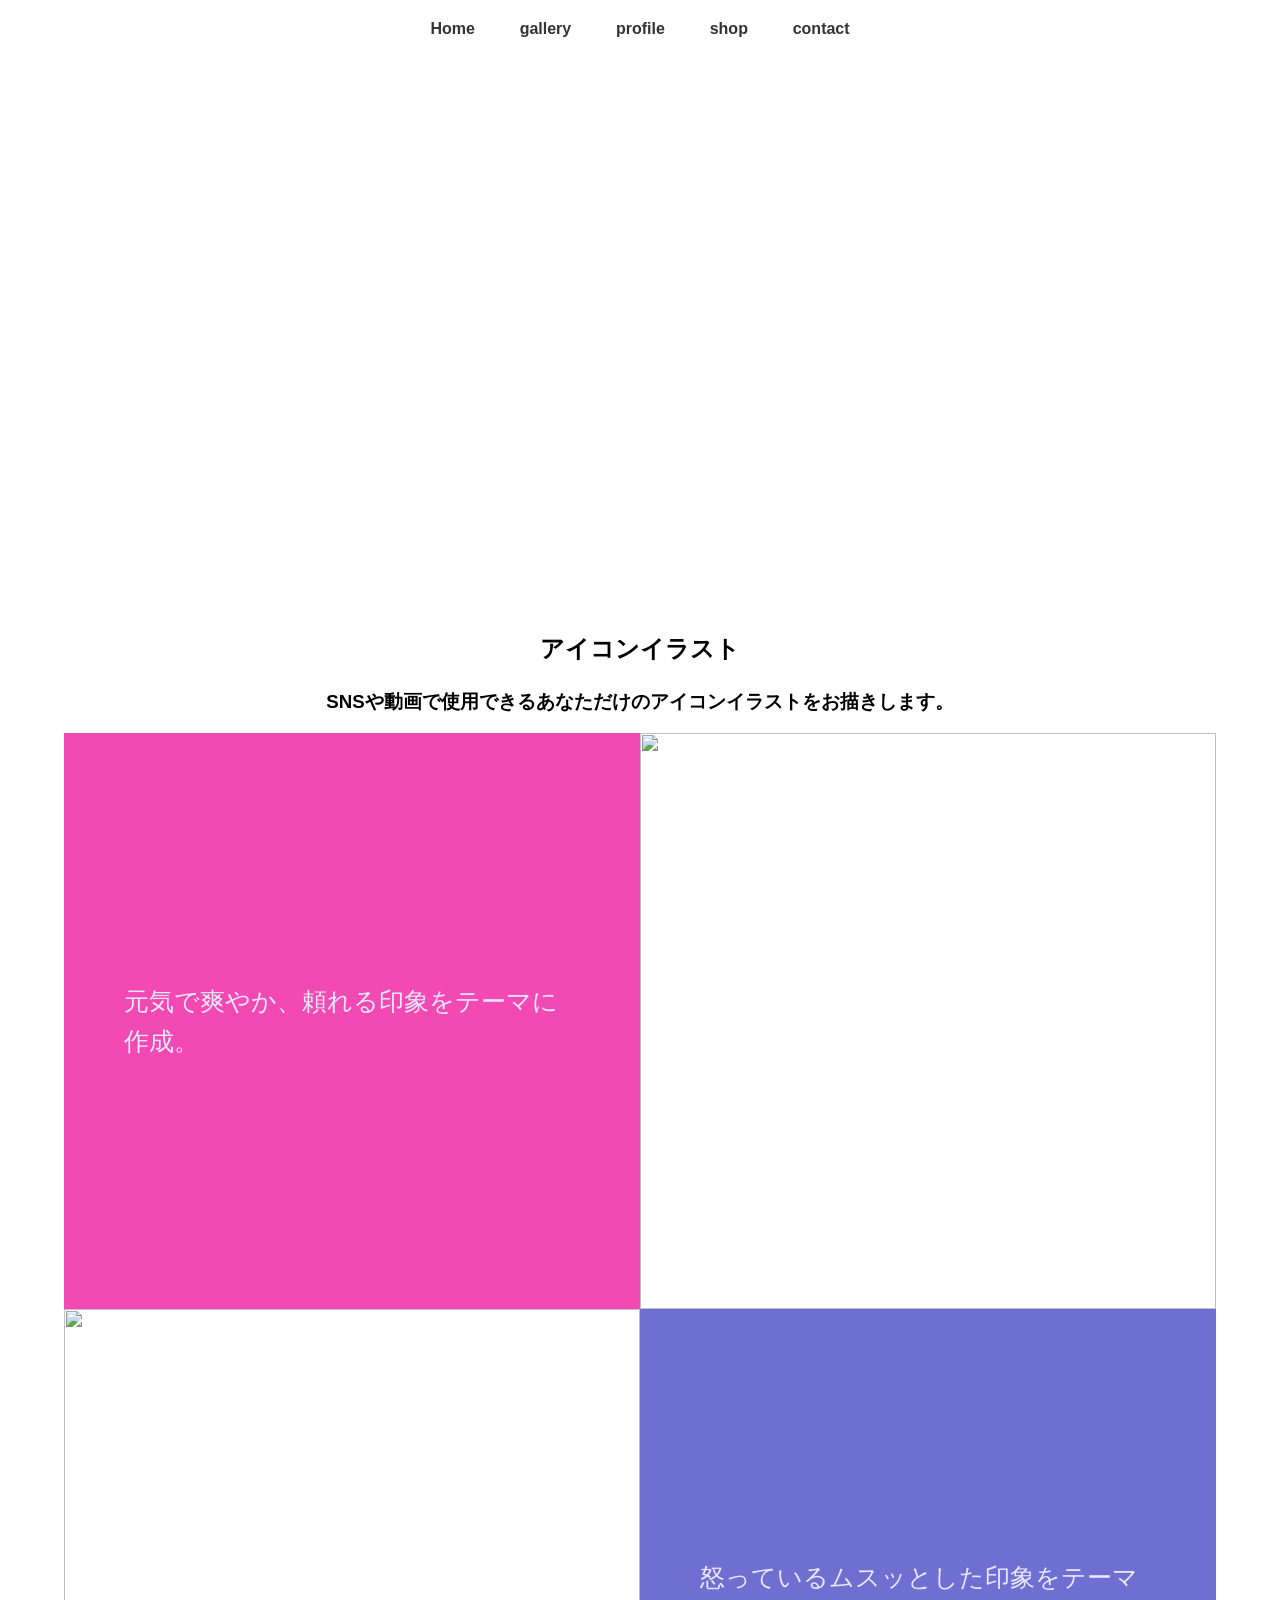
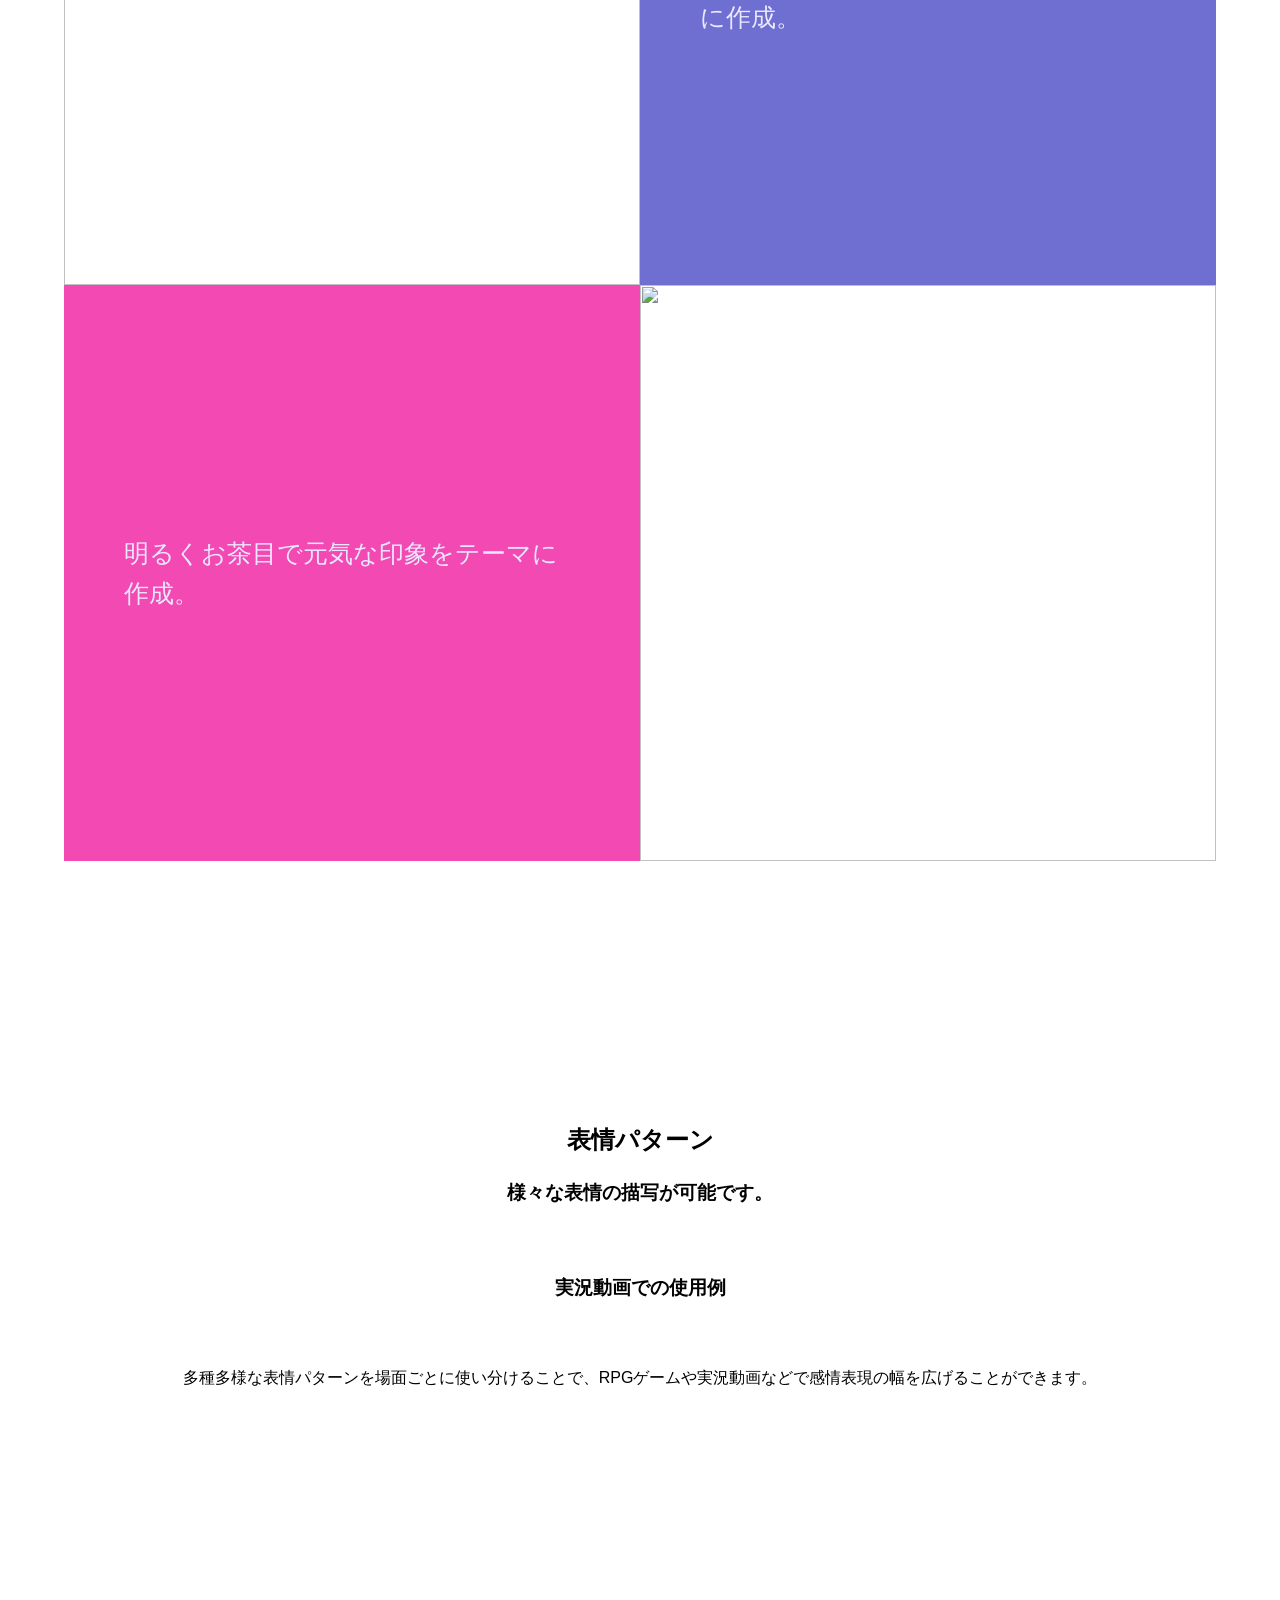
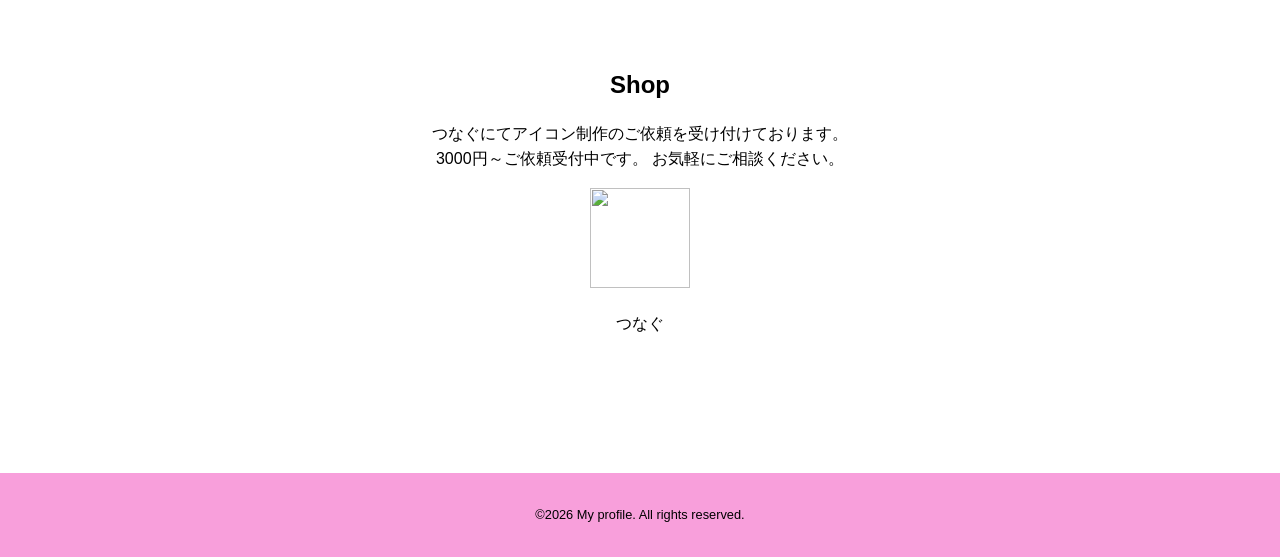
==== commission/commission.html @ bd6bdbf3 "Add files via upload" ====
<!DOCTYPE html>
<html lang="en">
<head>
    <meta charset="UTF-8">
    <meta name="viewport" content="width=device-width, initial-scale=1.0">
    <title>commission</title>
    <link rel="stylesheet" href="/commission/style-commission.css">
</head>
<body>
    <header id="header">
        <h1>commission</h1>
    </header>
        <nav class="page-nav">
            <ul>
                <li><a href="/index.html#header">Home</a></li>
                <li><a href="/index.html#gallery">gallery</a></li>
                <li><a href="/index.html#profile">profile </a></li>
                <li><a href="/index.html#ec">shop </a></li>
                <li><a href="/index.html#contact">contact</a></li>
                
            </ul>
        </nav>
    <main>
        <section id="commission">
        <h2>アイコンイラスト</h2>
        <h3> SNSや動画で使用できるあなただけのアイコンイラストをお描きします。</h3>
        <div class="com-wrapper">
            <div class="com1">
                <div>
                    <div class="com1txt">元気で爽やか、頼れる印象をテーマに作成。</div>
                </div>
            </div>
            <div class="com2">
                <img src="/images/職業用ミシンさん_sample.png" width="250" height="250" alt="">
            </div>  
        </div>
        <div class="com-wrapper">
            <div class="com1">
                <div>
                    <div class="com1txt">怒っているムスッとした印象をテーマに作成。</div>
                </div>
            </div>
            <div class="com2">
                <img src="/images/透かし有_メガネ有.PNG" width="250" height="250" alt="">
            </div>  
        </div> 
        <div class="com-wrapper">
            <div class="com1">
                <div>
                    <div class="com1txt">明るくお茶目で元気な印象をテーマに作成。</div>
                </div>
            </div>
            <div class="com2">
                <img src="/images/sns用透かし有.png" width="250" height="250" alt="">
            </div>  
        </div> 

    </section>
        <section id="sample">
            <h2>表情パターン</h2>
            <h3>様々な表情の描写が可能です。</h3>
            <div class="float-clear">
                <div class="float-box">
                    <img src="/images/hyoujou_sample.png" width="500" height="500" alt="">
                        <h3>実況動画での使用例</h3>
                    <img src="/images/com_sample.jpg" width="480" height="270" alt="">
                </div>
                <p>
                    多種多様な表情パターンを場面ごとに使い分けることで、RPGゲームや実況動画などで感情表現の幅を広げることができます。
                </p>
            </div>
        </section>

            <section id="ec">
            <h2>Shop</h2>
            <p>つなぐにてアイコン制作のご依頼を受け付けております。<br>
               3000円～ご依頼受付中です。
               お気軽にご相談ください。
            </p>
                <div class="ec-list">
                    <div class="ec">
                        <a href="https://tsunagu.cloud/users/torizoo" target="_blank">
                        <img src="/images/tunagu_ICON.png" width="100" height="100" alt="">
                        </a>
                            <div class="contact-body">
                                <p>つなぐ</p>
                            </div>
                    </div>
                </div>    
        </section>
    </main>
     <footer>
        ©2026 My profile. All rights reserved.
    </footer>
</body>
</html>
---- commission/style-commission.css ----
:root{
    --main:rgb(241, 65, 183); 
    --accent:rgb(192, 192, 192);
    --base:rgb(255, 255, 255);
    --gray:f5f5f5; /* 変数でカラーの指定*/
    --black:rgb(0, 0, 0);
}
*,*::before,*::after{
    box-sizing: border-box;
} /*横幅などのサイズ調整のためいれる*/
body{
    margin: 0;
    font-family: sans-serif;
    line-height: 1.6;
   /*color: rgb(133, 122, 122);*/
}
section{
    padding: clamp(60px,10vw,120px) 5vw;
} /*パディングの上下を可変60～120の間に、左右は5vwで固定*/
h2, h3{
    text-align: center;
    margin-bottom: 1rem;
    font-size: clamp(1.8rem,5vw);
}
#header{
    background-image: url(/images/header_2.jpg);
    padding: 22vh 5vw;
    background-size:  cover; /*100%画像の大きさを画面いっぱいに */
    background-repeat: no-repeat; /*画像を繰り返さない*/
    color: var(--base); /*文字の色を変数で指定*/
    text-align: center;/*中央寄せ*/
}
.page-nav{
    position:fixed;
    top: 0;
    left: 0; /*ナビの場所を左上に指定*/
    background-color: rgba(255,255,255,0.5);  /*白いヘッダーが透ける#ffffffee or 　rgba(255,255,255,0.8)でも透ける*/
    width: 100%;
    backdrop-filter: blur(6px);
}
.page-nav ul{
    display: flex; /*項目を横並びに*/
    justify-content: center; /*中央寄せ*/
    gap: 1.2rem; /*項目同士の余白を設定*/
    list-style: none;
    padding-left: 0;
}
.page-nav ul a{
    color: #333;
    text-decoration: none;
    font-weight: 600; /*中央寄せフォントを太く*/
    padding: 0.3rem 0.8rem; /*項目ごとの余白をおおきく*/
    border-radius: 6px; /*マウスを乗せたときの色の四角が角丸になる*/
    transition: background-color 0.3s; /*カーソルを乗せたとき0.3秒かけて背景色がつく*/
}
.page-nav ul a:hover{
    background-color: rgba(250, 250, 250, 0.8); /*カーソルを乗せたとき色がつく*/
}
.com-wrapper{
    width: 100%; /* 全体の横幅を親要素の100%にする */
    margin: 0 auto; /* 左右の余白を自動にして中央に配置 */
    display: flex; /* 画像を横並びにする */
}
:nth-of-type(even){ /* 2番目、4番目の偶数の要素を左右を逆にする */
    flex-direction: row-reverse; 
}
.com1, .com2{
    width: 50%; /*文、画像をぞれぞれ50%の比率にする */
    display: flex; /*要素を横並びにする*/
    align-items: center; /*縦方向に中央揃え*/
}
.com1{
    background: #f349b2;
    padding: 60px;
    box-sizing : border-box;
}
.com-wrapper:nth-of-type(2n) .com1:nth-of-type(1){ 
    background: #6f6ed1;  /* 2番目だけ紫色にする */
}
.com1txt{
    color: #e9e8ff;
    font-size: 25px;
}
.com2 img{
    height: 100%;
    width: 100%;
    object-fit: cover;
}
@media screen and ( max-width:500px) /*メディアクエリ*/
{
    .com-wrapper{
        width: 100%; /* スマホでは横幅いっぱいにする */
        flex-direction: column-reverse;
    }
    .com1, .com2{
        width: 100%;
    }
    .com1{
        padding: 25px; /* スマホでは余白を小さくする */
    }
}
#sample {
    text-align: center;
}
#sample .float-box{
    width: 100%;
    margin: 0 auto;
    display: flex; /* 横並びにして下の記述で画像を中央に */
    flex-direction: column;
    align-items: center; /* 縦方向の中央に揃える */
    justify-content: center; /* 横方向の中央に揃える */
    gap: 30px; /*画像と画像の幅をあける*/
}
#sample .float-box img{
        width: auto; /* 縦横比を維持する*/
        max-width: 60%; /* 画像が横幅50%を超えないようにする */
        height: auto; /* 縦横比を維持する */
}
#ec{
    text-align: center;/*中央寄せ*/
}
#ec .ec-list{
    display: flex; 
    flex-wrap: wrap; 
    gap: 1.5rem; 
    justify-content: center; 

}
.ec{
    flex: 1 1 calc(33.333% -1rem);
    background-color: var(--base);
    border-radius:  12px; /*角丸*/
    overflow: hidden; /*はみ出したら隠す*/
    text-align: center;
    min-width: 260px; /*最低でも260px以下にならないようにするサイトの表示を小さくしたときなど*/
    max-width: 100%;
}
footer{
    background-color: rgb(241, 65, 183,0.5);
    text-align: center;
    padding: 2rem 5vw;
    font-size: 0.8rem;
    color: var(--black);
}
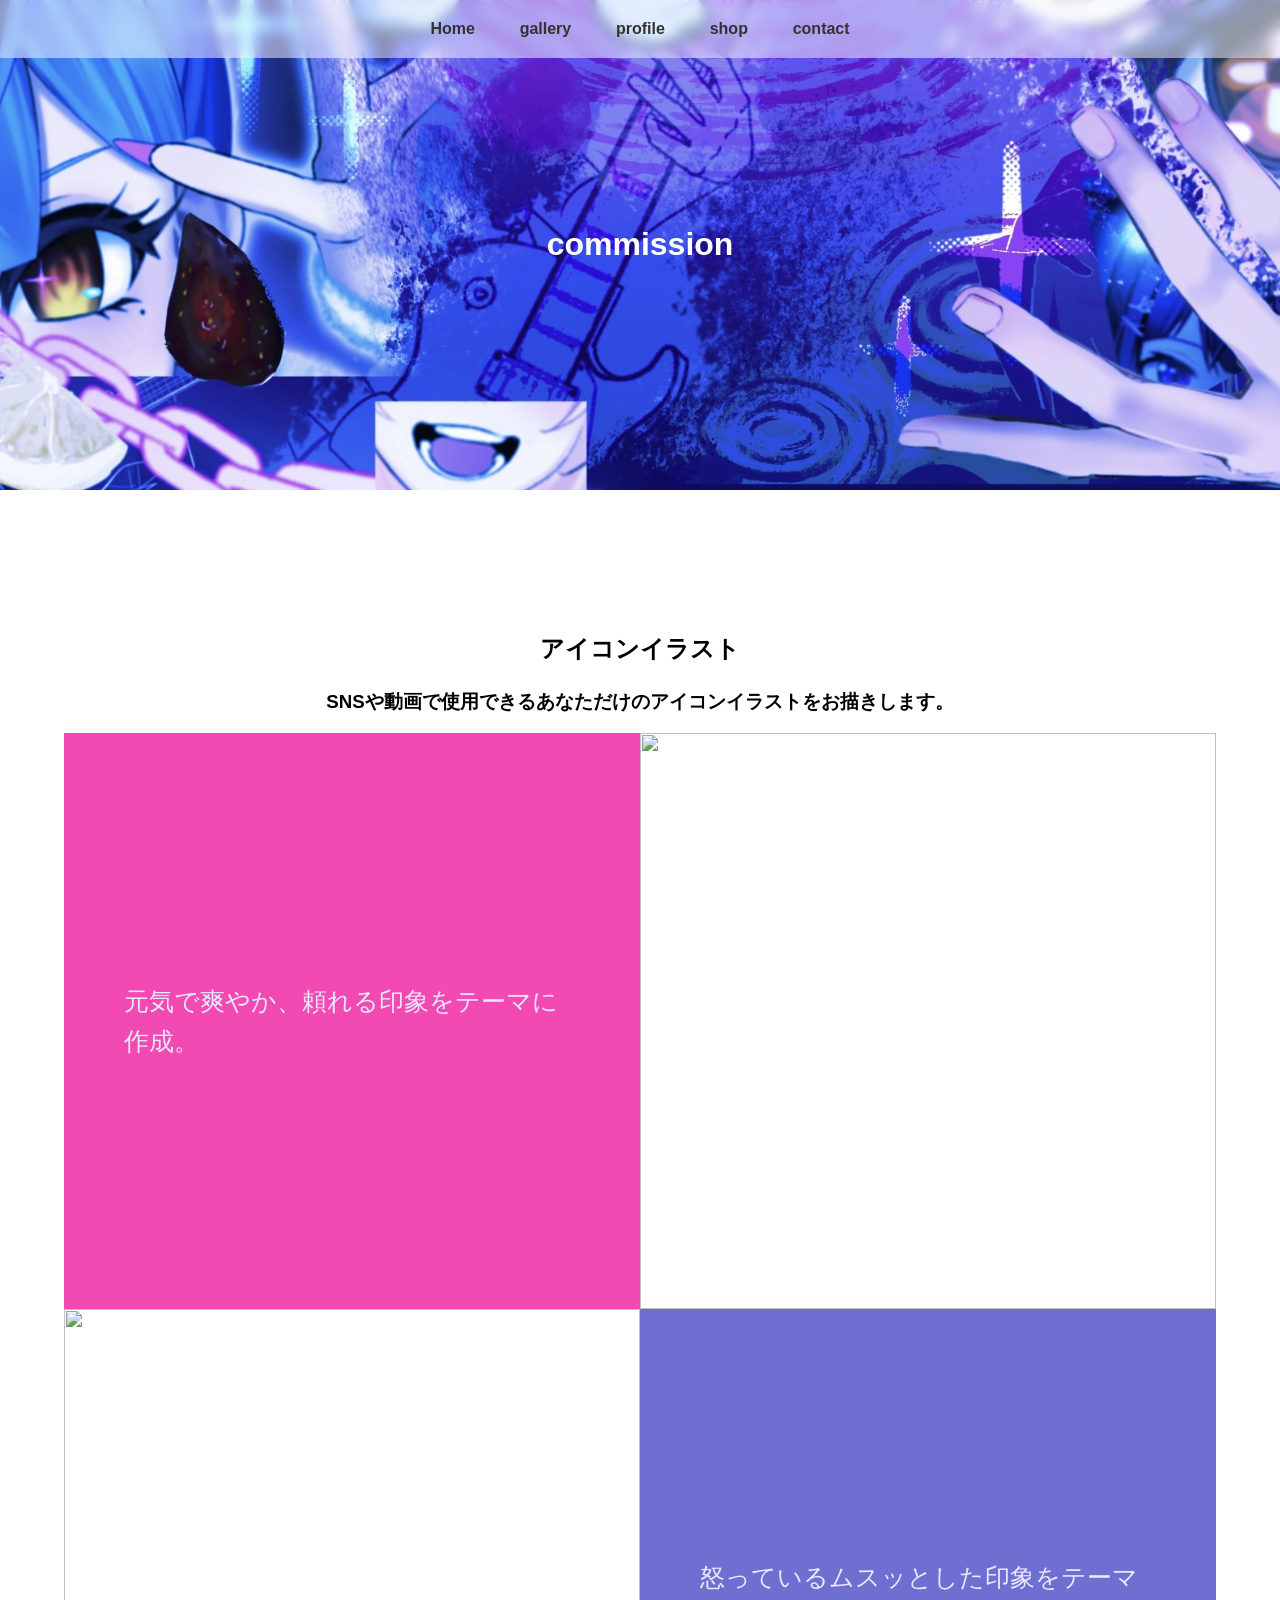
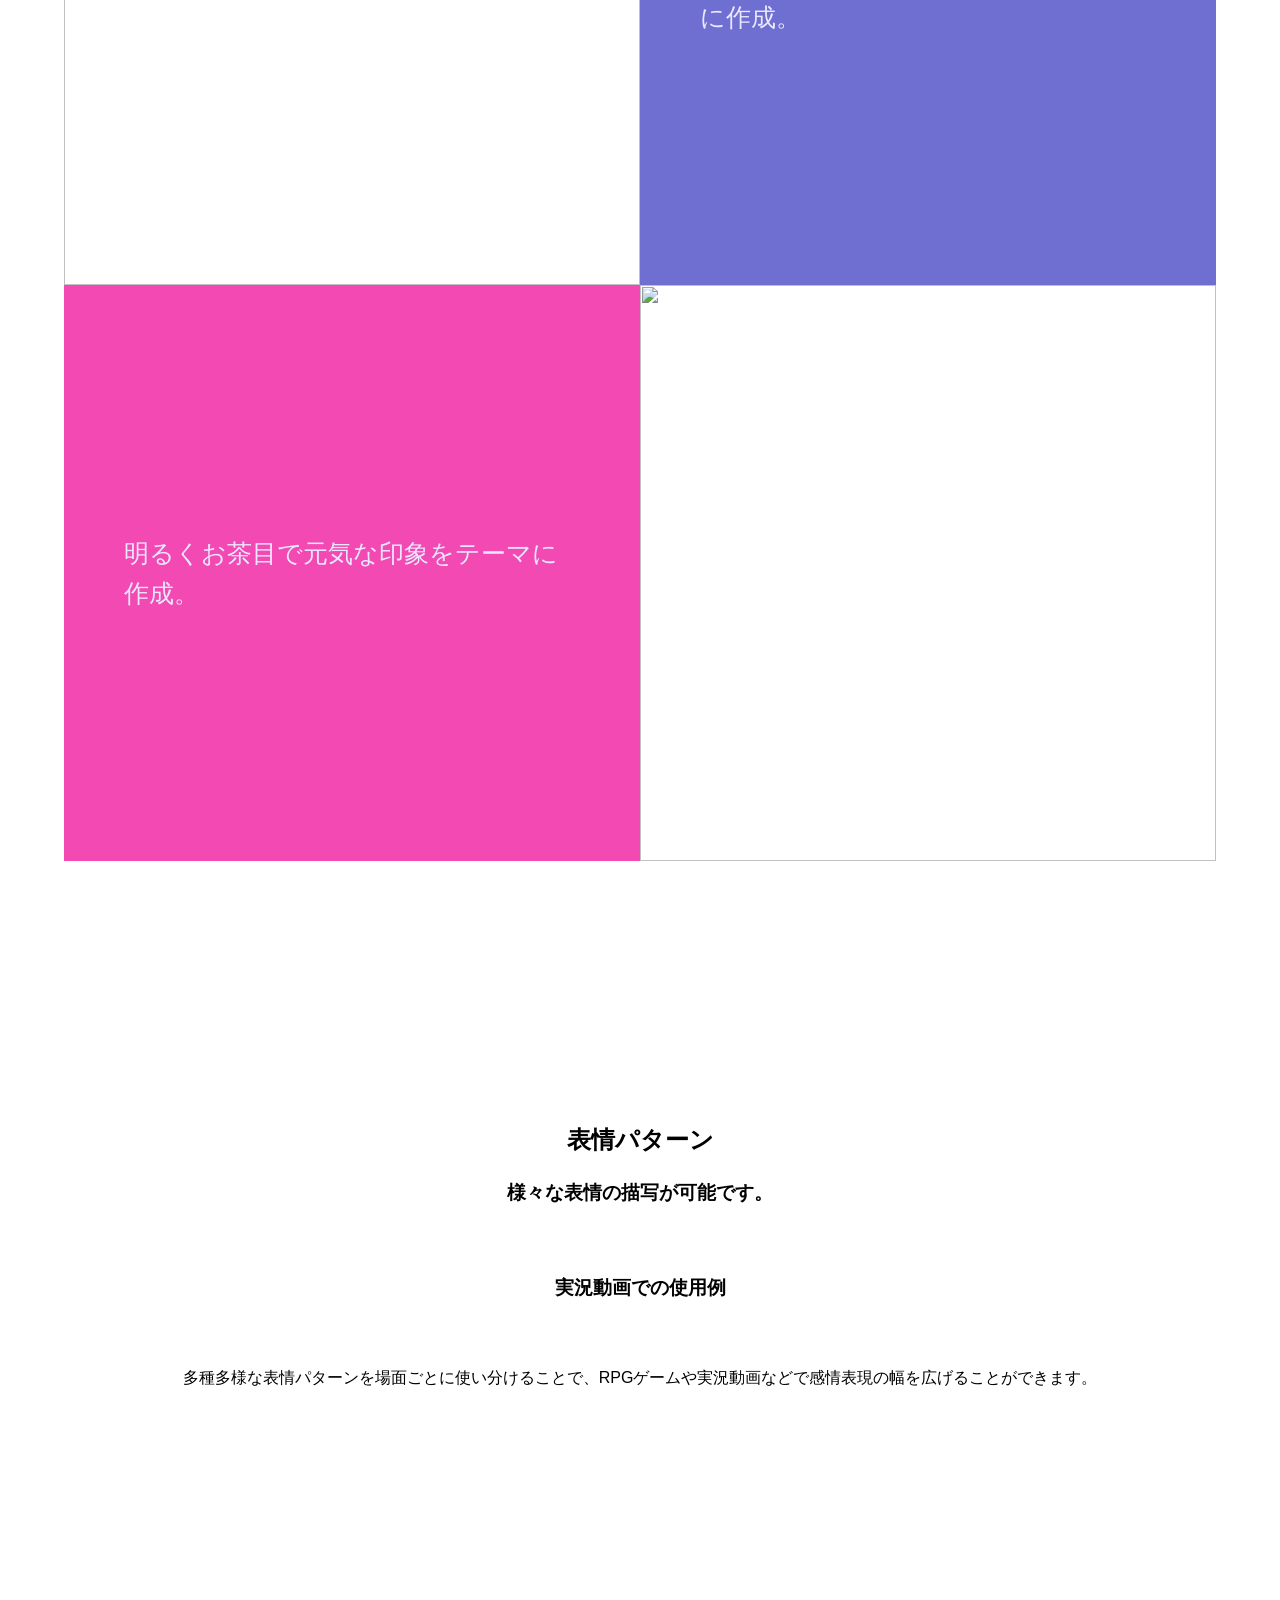
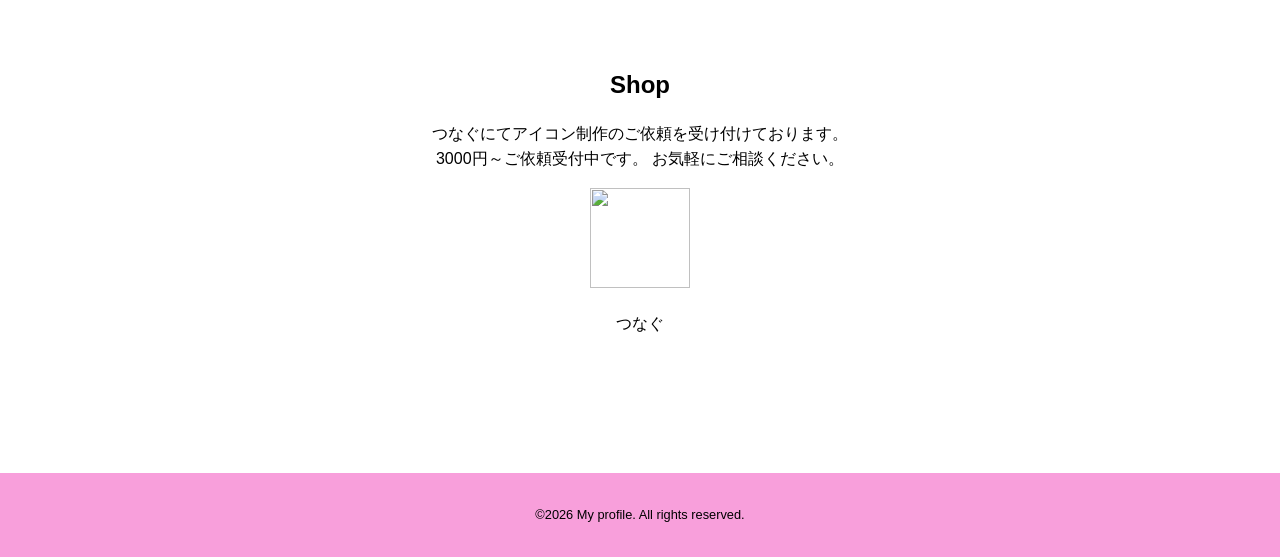
==== commit 1464cd93: "Update commission.html" ====
--- a/commission/commission.html
+++ b/commission/commission.html
@@ -31,7 +31,7 @@
                 </div>
             </div>
             <div class="com2">
-                <img src="/images/職業用ミシンさん_sample.png" width="250" height="250" alt="">
+                <img src="https://github.com/rina123-star/portfolio/blob/main/%E8%81%B7%E6%A5%AD%E7%94%A8%E3%83%9F%E3%82%B7%E3%83%B3%E3%81%95%E3%82%93_sample.png?raw=true" width="250" height="250" alt="">
             </div>  
         </div>
         <div class="com-wrapper">
@@ -93,4 +93,4 @@
         ©2026 My profile. All rights reserved.
     </footer>
 </body>
-</html>+</html>
--- a/commission/style-commission.css
+++ b/commission/style-commission.css
@@ -23,7 +23,7 @@
     font-size: clamp(1.8rem,5vw);
 }
 #header{
-    background-image: url(/images/header_2.jpg);
+    background-image: url(/header_2.jpg);
     padding: 22vh 5vw;
     background-size:  cover; /*100%画像の大きさを画面いっぱいに */
     background-repeat: no-repeat; /*画像を繰り返さない*/
@@ -141,4 +141,4 @@
     padding: 2rem 5vw;
     font-size: 0.8rem;
     color: var(--black);
-}+}
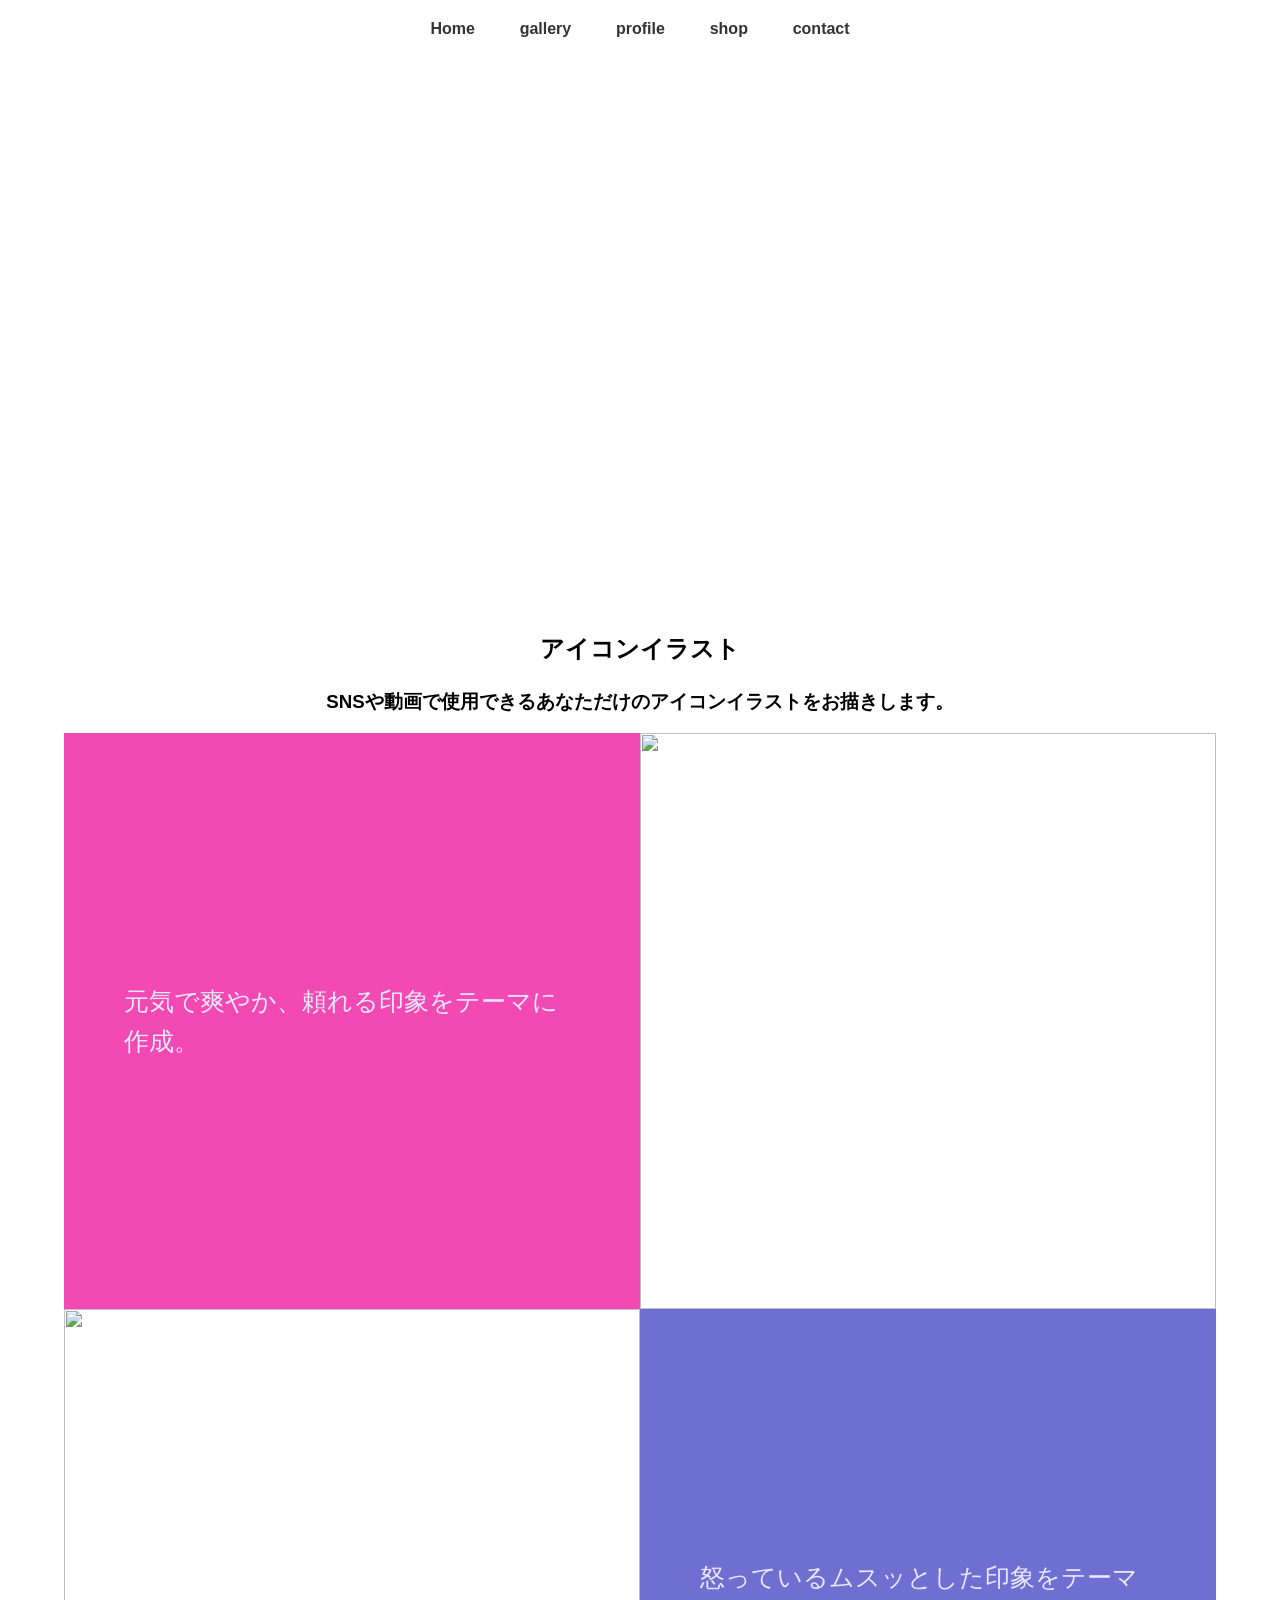
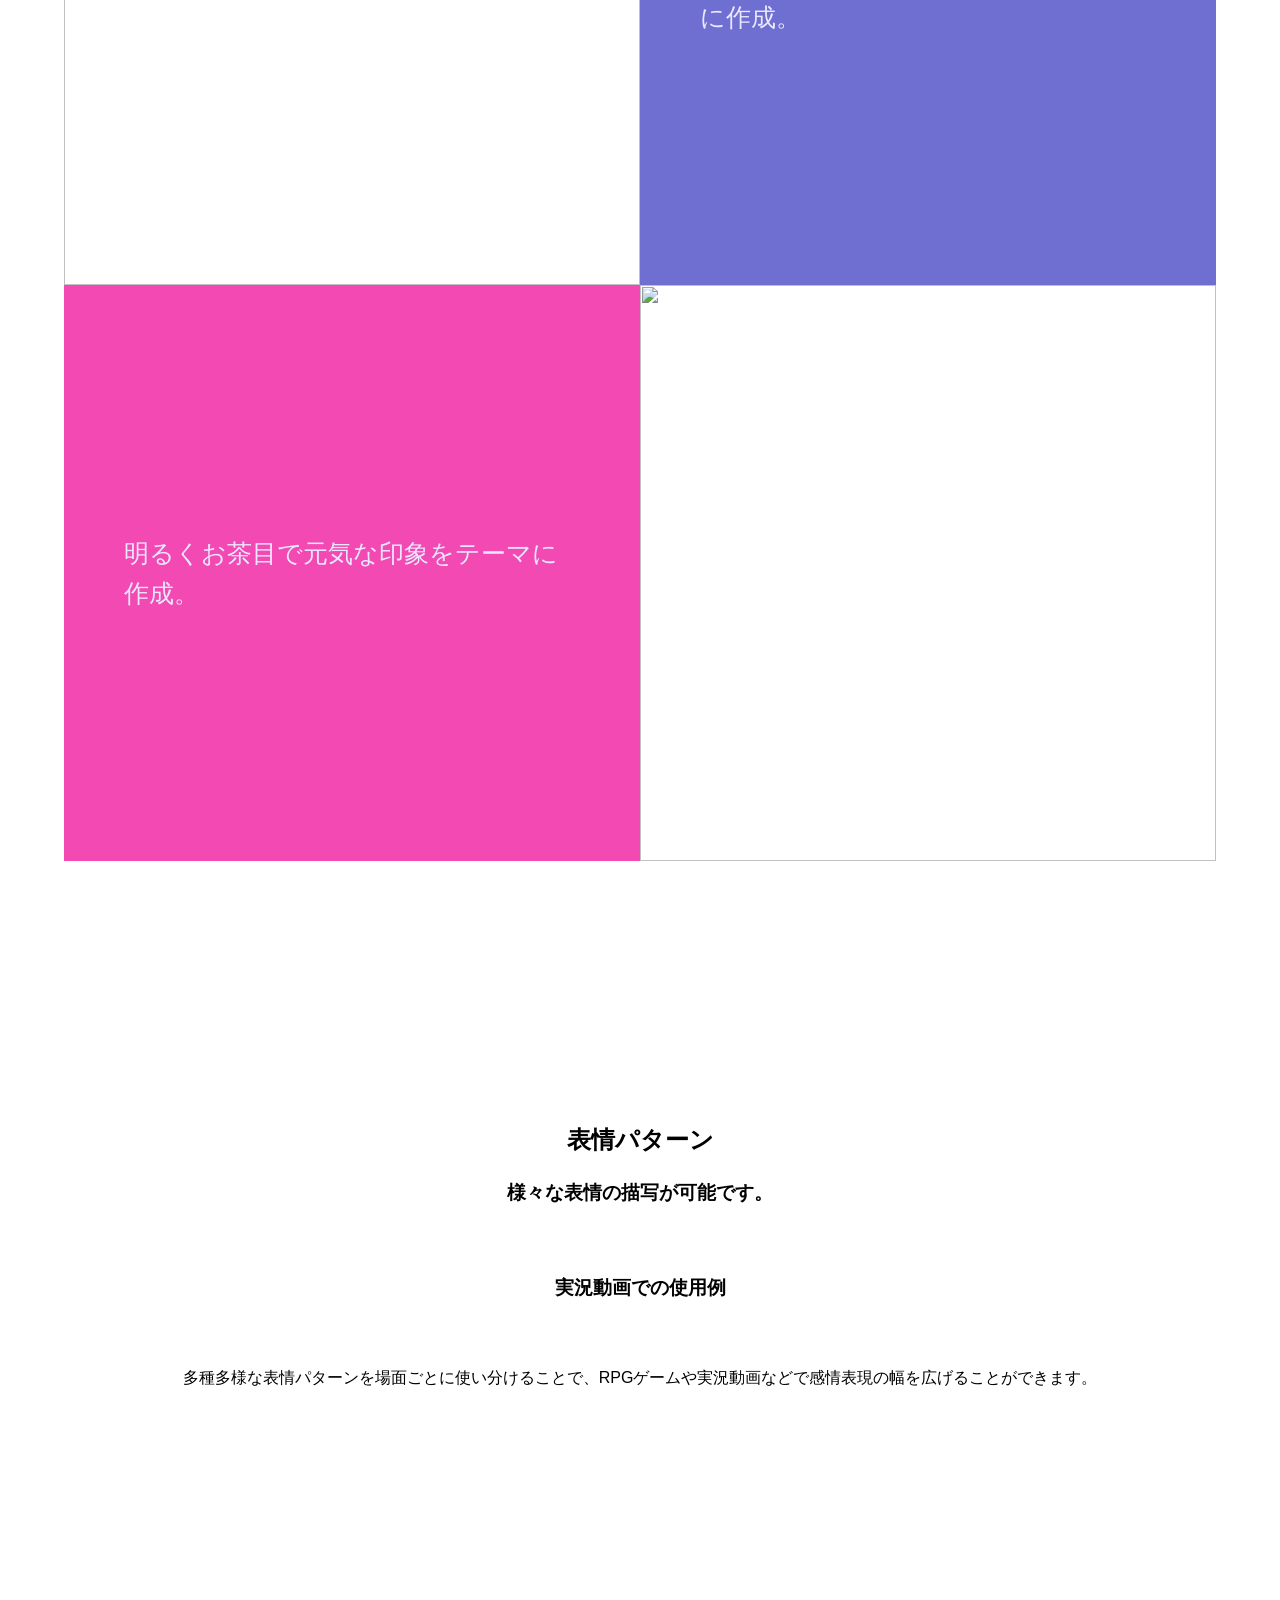
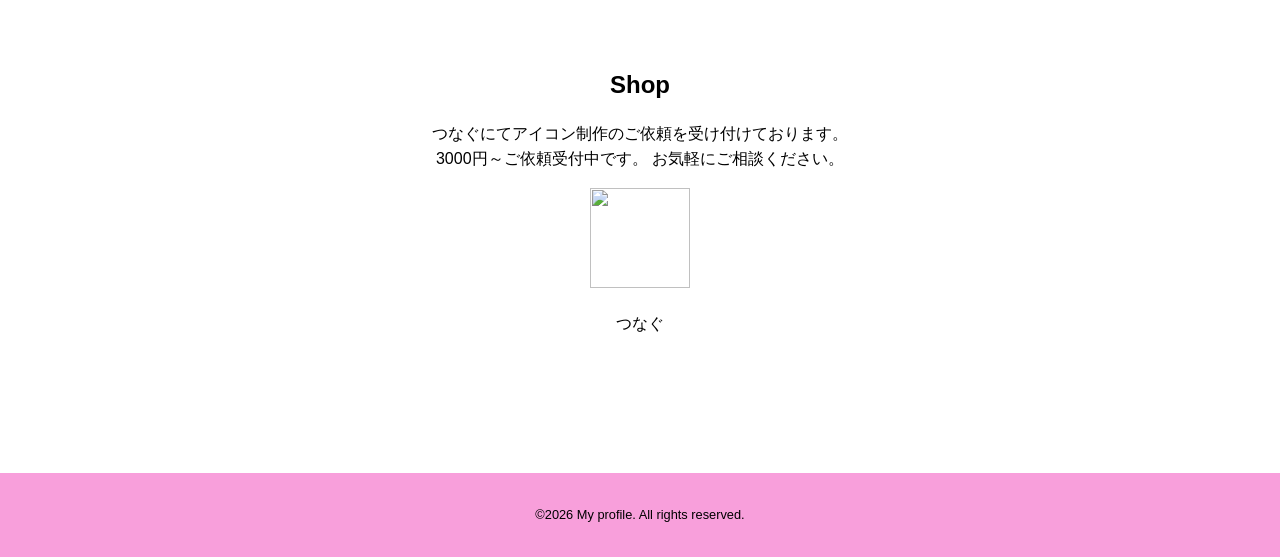
==== commit f568b3ce: "Add files via upload" ====
--- a/commission/commission.html
+++ b/commission/commission.html
@@ -41,7 +41,7 @@
                 </div>
             </div>
             <div class="com2">
-                <img src="/images/透かし有_メガネ有.PNG" width="250" height="250" alt="">
+                <img src="https://github.com/rina123-star/portfolio/blob/main/%E9%80%8F%E3%81%8B%E3%81%97%E6%9C%89_%E3%83%A1%E3%82%AC%E3%83%8D%E6%9C%89.PNG?raw=true" width="250" height="250" alt="">
             </div>  
         </div> 
         <div class="com-wrapper">
@@ -51,7 +51,7 @@
                 </div>
             </div>
             <div class="com2">
-                <img src="/images/sns用透かし有.png" width="250" height="250" alt="">
+                <img src="https://github.com/rina123-star/portfolio/blob/main/sns%E7%94%A8%E9%80%8F%E3%81%8B%E3%81%97%E6%9C%89.png?raw=true" width="250" height="250" alt="">
             </div>  
         </div> 
 
@@ -61,9 +61,9 @@
             <h3>様々な表情の描写が可能です。</h3>
             <div class="float-clear">
                 <div class="float-box">
-                    <img src="/images/hyoujou_sample.png" width="500" height="500" alt="">
+                    <img src="https://github.com/rina123-star/portfolio/blob/main/hyoujou_sample.png?raw=true" width="500" height="500" alt="">
                         <h3>実況動画での使用例</h3>
-                    <img src="/images/com_sample.jpg" width="480" height="270" alt="">
+                    <img src="https://github.com/rina123-star/portfolio/blob/main/com_sample.jpg?raw=true" width="480" height="270" alt="">
                 </div>
                 <p>
                     多種多様な表情パターンを場面ごとに使い分けることで、RPGゲームや実況動画などで感情表現の幅を広げることができます。
@@ -80,7 +80,7 @@
                 <div class="ec-list">
                     <div class="ec">
                         <a href="https://tsunagu.cloud/users/torizoo" target="_blank">
-                        <img src="/images/tunagu_ICON.png" width="100" height="100" alt="">
+                        <img src="https://github.com/rina123-star/portfolio/blob/main/tunagu_ICON.png?raw=true" width="100" height="100" alt="">
                         </a>
                             <div class="contact-body">
                                 <p>つなぐ</p>
@@ -93,4 +93,4 @@
         ©2026 My profile. All rights reserved.
     </footer>
 </body>
-</html>
+</html>
--- a/commission/style-commission.css
+++ b/commission/style-commission.css
@@ -23,7 +23,7 @@
     font-size: clamp(1.8rem,5vw);
 }
 #header{
-    background-image: url(/header_2.jpg);
+    background-image: url(https://github.com/rina123-star/portfolio/blob/main/header_2.jpg?raw=true);
     padding: 22vh 5vw;
     background-size:  cover; /*100%画像の大きさを画面いっぱいに */
     background-repeat: no-repeat; /*画像を繰り返さない*/
@@ -141,4 +141,4 @@
     padding: 2rem 5vw;
     font-size: 0.8rem;
     color: var(--black);
-}
+}
